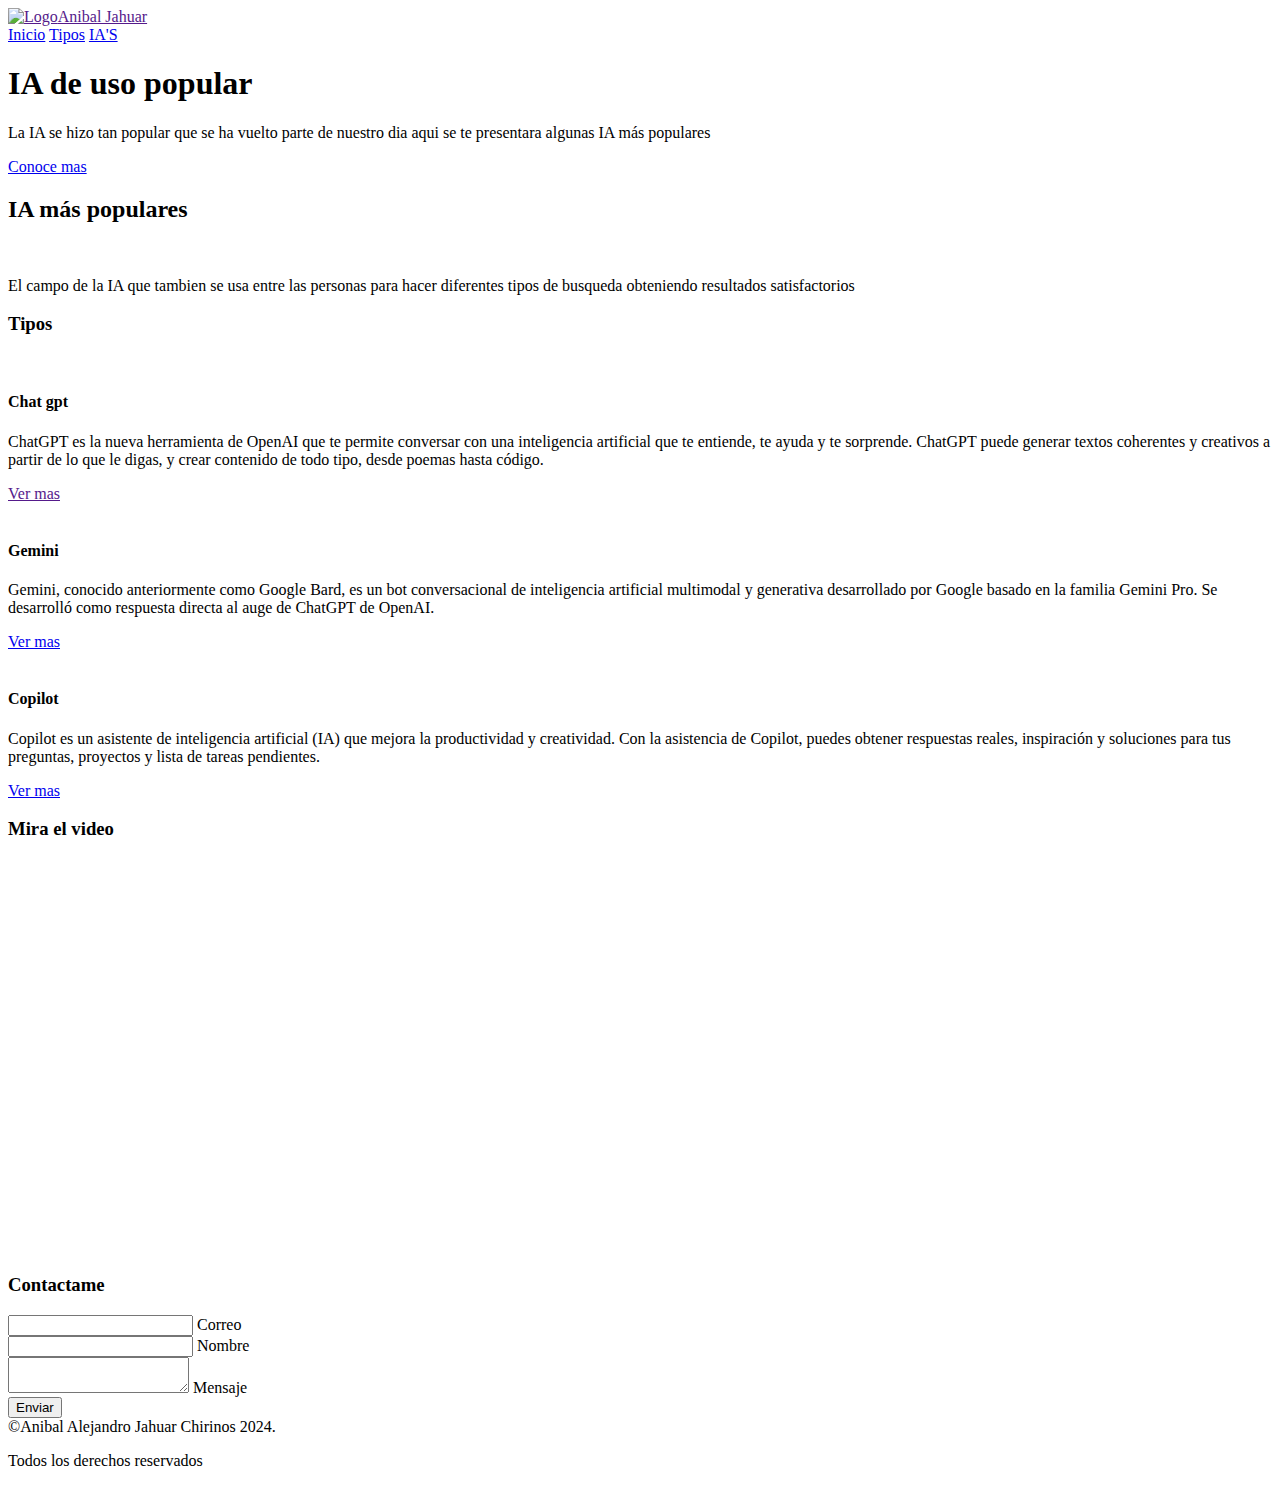
==== IA.html @ c88295b1 "Add files via upload" ====
<!DOCTYPE html>
<html lang="en">
<head>
    <meta charset="UTF-8">
    <meta name="viewport" content="width=device-width, initial-scale=1.0">
    <link rel="stylesheet" href="style/styles.css">
    <title>Less sem 5</title>
</head>
<body>
    <main class="main">
        <header class="cabecera"> 
            <a  class="cabecera_link" href=""><img src="img/LogoMarcos-removebg-preview.png" alt="Logo"  class="cabecera_img">Anibal Jahuar</a>
        </header>
        <nav class="navegacion">
            <a href="index.html">Inicio</a>
            <a href="Tipos.html">Tipos</a>
            <a href="IA.html">IA'S</a>
            
        </nav>

        <section class="banner">
           <h1>IA de uso popular</h1> 
        <p>La IA se hizo tan popular que se ha vuelto parte de nuestro dia aqui se te presentara algunas IA más populares</p>
           <a href="https://www.tableau.com/es-mx/data-insights/ai/tipos-de-inteligencia-artificial">Conoce mas</a>
        </section>
        
        <!-- Seccion 2 -->
        <section class="seccion-2">
            <article class="bloque-izq">
                <div class="izq-titulo">
                    <h2>IA más populares</h2>
                   
                </div>
                <div class="izq-img">
                    <img src="img/IA2.avif" alt="">
                </div>
                <p class="izq-parrafo"><span>El campo de la IA  </span>que tambien se usa entre las personas para hacer diferentes tipos de busqueda obteniendo resultados satisfactorios</p>
            </article>

            <aside class="bloque-der">
                <div class="der-titulo">
                    <h3>Tipos</h3>
                </div>
                <div class="der-novedades">
                    <div class="novedades-img">
                         <img src="img/chatgpt.png" alt="">
                     </div>
                     <div class="novedades-textos" >
                         <h4>Chat gpt</h4>
                         <p>ChatGPT es la nueva herramienta de OpenAI que te permite conversar con una inteligencia artificial que te entiende, te ayuda y te sorprende. ChatGPT puede generar textos coherentes y creativos a partir de lo que le digas, y crear contenido de todo tipo, desde poemas hasta código.</p>
                         <a href="">Ver mas</a>
                     </div>
                 </div>
                <div class="der-novedades">
                   <div class="novedades-img">
                        <img src="img/gemini.webp" alt="">
                    </div>
                    <div class="novedades-textos" >
                        <h4>Gemini</h4>
                        <p>Gemini, conocido anteriormente como Google Bard, es un bot conversacional de inteligencia artificial multimodal y generativa desarrollado por Google basado en la familia Gemini Pro.​ Se desarrolló como respuesta directa al auge de ChatGPT de OpenAI.</p>
                        <a href="https://www.ontsi.es/sites/ontsi/files/2023-03/brujula-uso-IA-big-data-2023.pdf">Ver mas</a>
                    </div>
                </div>
                <div class="der-novedades">
                    <div class="novedades-img">
                         <img src="img/copilot.jpeg" alt="">
                     </div>
                     <div class="novedades-textos" >
                         <h4>Copilot</h4>
                         <p>Copilot es un asistente de inteligencia artificial (IA) que mejora la productividad y creatividad. Con la asistencia de Copilot, puedes obtener respuestas reales, inspiración y soluciones para tus preguntas, proyectos y lista de tareas pendientes. </p>
                         <a href="https://www.ontsi.es/sites/ontsi/files/2023-03/brujula-uso-IA-big-data-2023.pdf">Ver mas</a>
                     </div>
                 </div>
                 
            </aside>
        </section>
       <!-- Seccion 3 -->
       <section class="seccion-video">
        <h3>Mira el video</h3>
        <iframe width="677" height="392" src="https://www.youtube.com/embed/FmUmJuM1Y3s" title="Top Herramientas de Inteligencia Artificial (Que No Son ChatGPT)" frameborder="0" allow="accelerometer; autoplay; clipboard-write; encrypted-media; gyroscope; picture-in-picture; web-share" referrerpolicy="strict-origin-when-cross-origin" allowfullscreen></iframe>
    </section>
    
    
    <div id="contacto" class="form-container">
        <form>
            <h3>Contactame</h3>
            <div class="form-inner">
                <div class="input-holder">
                  <input type="text" class="input-text" required id="correo">  
                  <label class="label" for="correo">Correo</label>
                </div>
                <div class="input-holder">
                    <input type="text" class="input-text" required id="nombre">  
                    <label class="label" for="nombre">Nombre</label>
                  </div>
                  <div class="input-holder">
                   <textarea required id="mensaje"></textarea> 
                    <label class="label" for="mensaje">Mensaje</label>
                  </div>
                  <button>Enviar</button>
            </div>
        </form>
    </div>
    
       <!-- Seccion 4 -->
       
            <footer class="footer">
                &copy;Anibal Alejandro Jahuar Chirinos 2024. <p>Todos los derechos reservados</p>
            </footer>
        </section>
    </main>
</body>
</html>
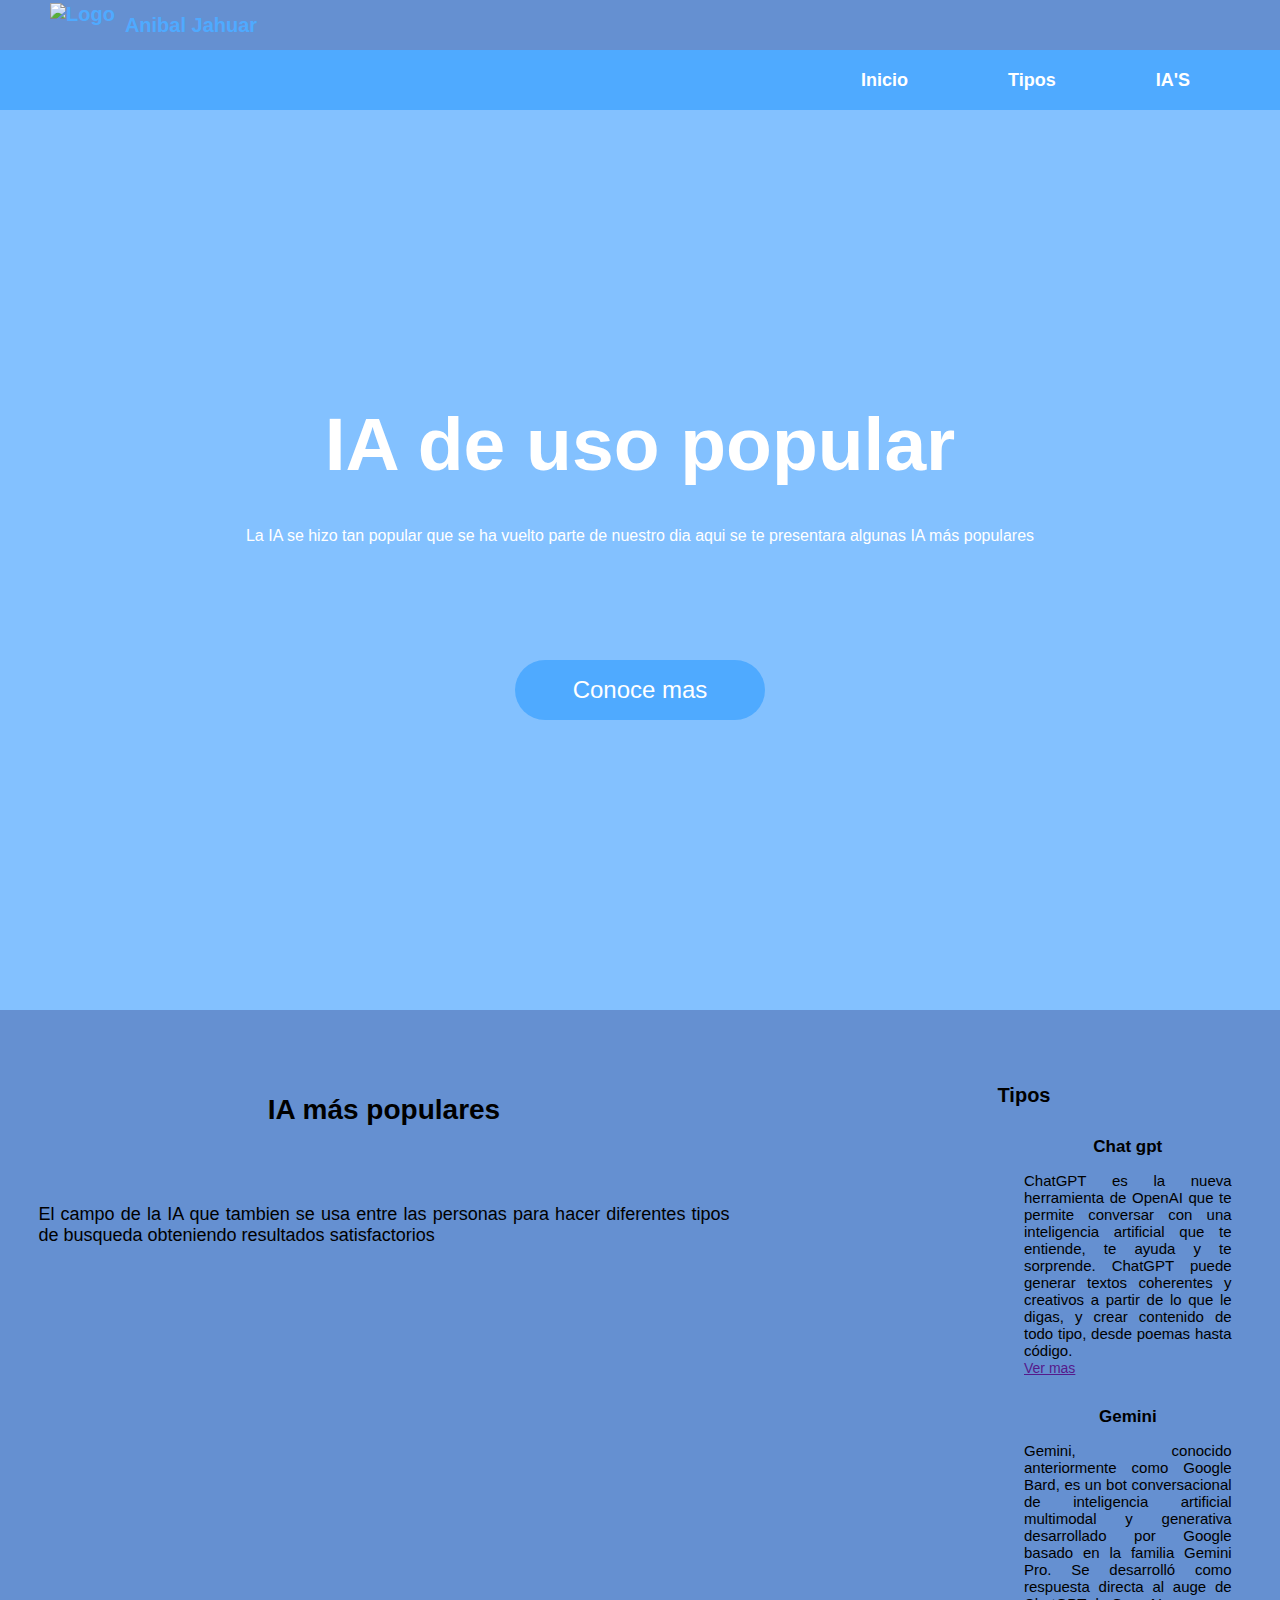
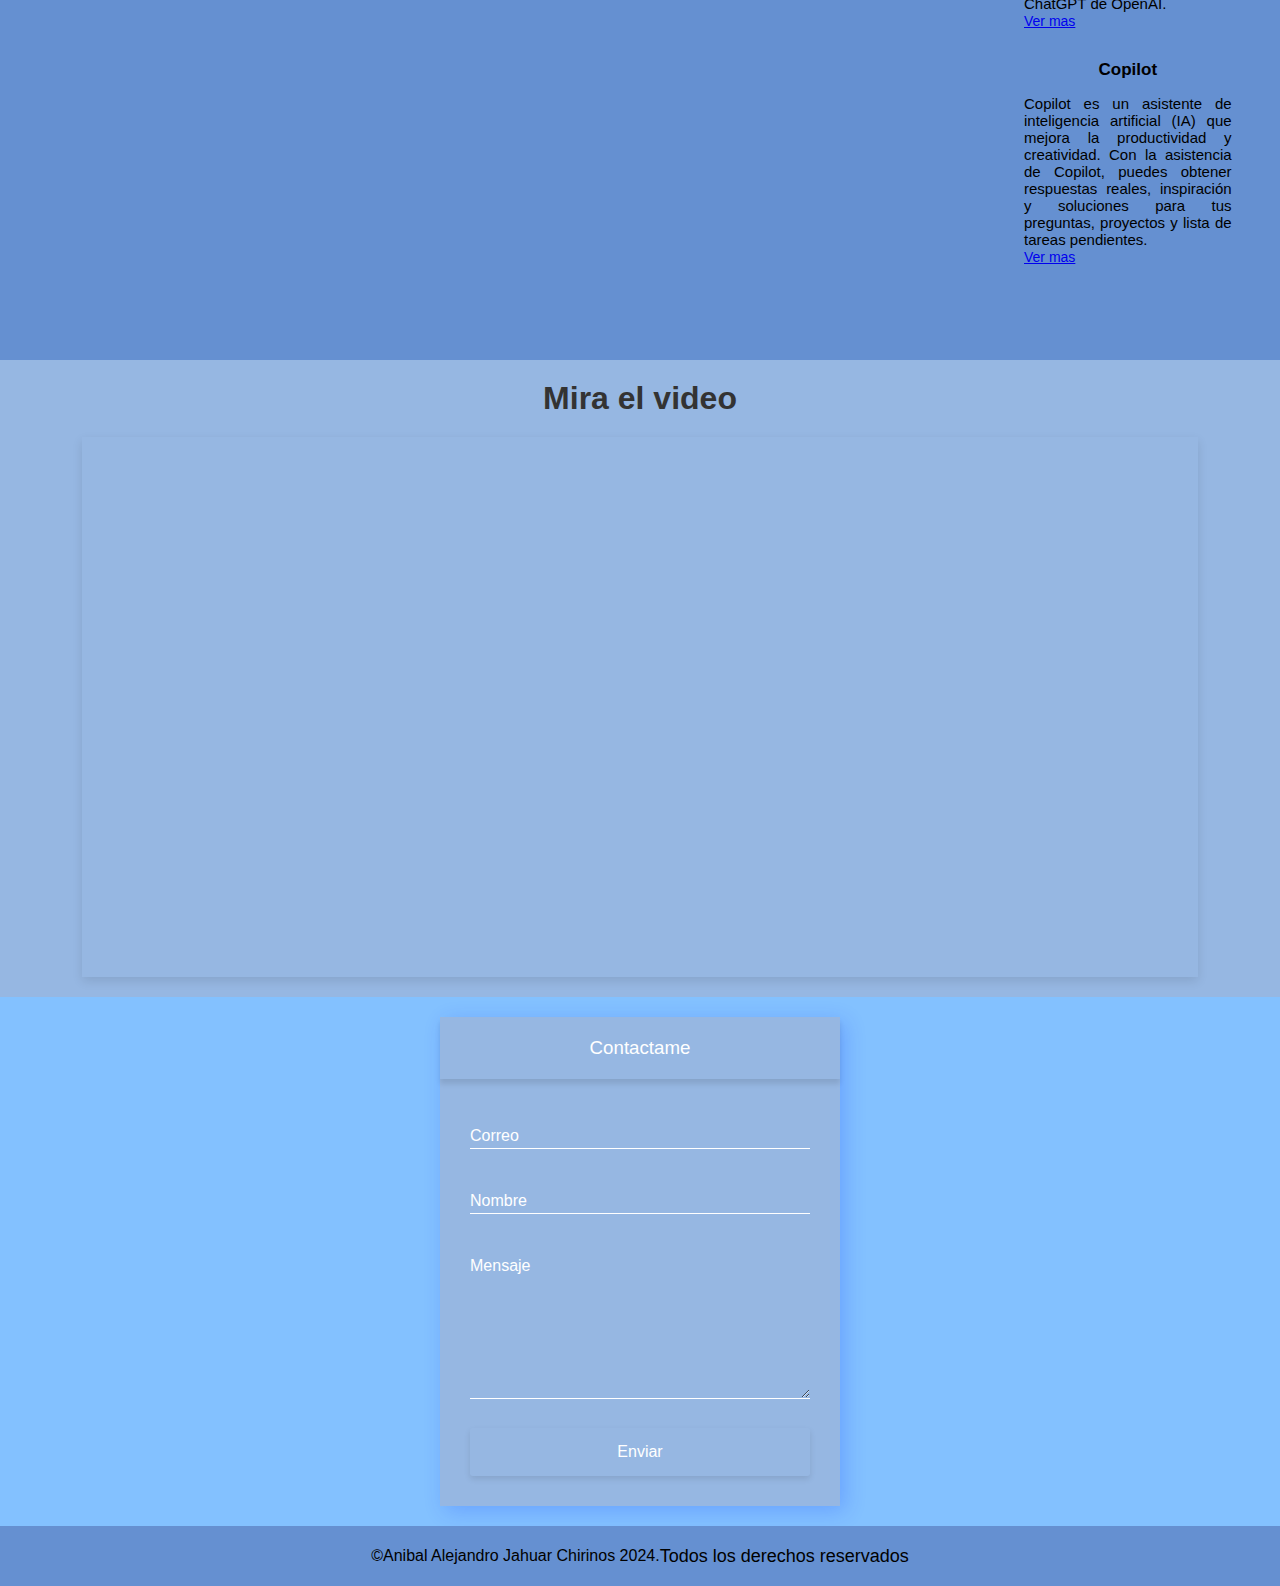
==== commit 354b0da4: "Update IA.html" ====
--- a/IA.html
+++ b/IA.html
@@ -3,7 +3,7 @@
 <head>
     <meta charset="UTF-8">
     <meta name="viewport" content="width=device-width, initial-scale=1.0">
-    <link rel="stylesheet" href="style/styles.css">
+    <link rel="stylesheet" href="styles.css">
     <title>Less sem 5</title>
 </head>
 <body>
@@ -110,4 +110,4 @@
         </section>
     </main>
 </body>
-</html>+</html>
--- a/styles.css
+++ b/styles.css
@@ -0,0 +1,460 @@
+@charset "UTF-8";
+* {
+  margin: 0;
+  padding: 0;
+  box-sizing: border-box;
+  font-family: Arial, Helvetica, sans-serif;
+}
+
+.main {
+  background-color: #83c1ff;
+  width: 100%;
+  height: 100%;
+  display: flex;
+  flex-direction: column;
+  justify-content: center;
+  align-items: center;
+}
+
+/*Inicio cabecera*/
+.cabecera {
+  background-color: #6590d1;
+  width: 100%;
+  height: 50px;
+  padding: 0 50px;
+}
+
+.cabecera_link {
+  width: 100%;
+  height: 100%;
+  display: flex;
+  flex-direction: row;
+  justify-content: flex-start;
+  align-items: center; /*Me aliena el nombre del logo*/
+  text-decoration: none;
+  color: rgb(79, 170, 255);
+  font-size: 20px;
+  font-weight: 600;
+}
+
+.cabecera_img {
+  object-fit: cover;
+  height: 90%;
+  margin-right: 10px;
+}
+
+/*Fin cabecera*/
+/*Inicio navegacion*/
+.navegacion {
+  background-color: rgb(79, 170, 255);
+  width: 100%;
+  height: 60px;
+  display: flex;
+  padding: 0 40px;
+  flex-direction: row;
+  justify-content: flex-end;
+  align-items: center;
+  overflow: hidden;
+}
+.navegacion a {
+  text-decoration: none;
+  color: white;
+  font-size: 18px;
+  font-weight: 600;
+  padding: 25px 50px;
+}
+.navegacion a:hover {
+  color: rgb(79, 170, 255);
+  background-color: white;
+}
+
+/*Fin navegacion*/
+/*Inicio banner*/
+.banner {
+  background-image: url(../img/IA1.2.avif); /* Aquí colocas la ruta de la imagen */
+  background-size: cover;
+  background-position: center;
+  background-repeat: no-repeat;
+  width: 100%;
+  height: 100vh;
+  display: flex;
+  flex-direction: column;
+  justify-content: center;
+  align-items: center;
+  color: white;
+  text-align: center;
+  padding: 20px;
+}
+.banner h1 {
+  font-size: 75px;
+}
+.banner h2 {
+  font-size: 30px;
+}
+.banner a {
+  background-color: rgb(79, 170, 255);
+  width: 250px;
+  height: 60px;
+  border-radius: 30px;
+  display: flex;
+  flex-direction: row;
+  justify-content: center;
+  align-items: center;
+  text-decoration: none;
+  font-size: 24px;
+  margin-top: 75px;
+  color: white;
+}
+.banner a:hover {
+  background-color: aqua;
+  color: rgb(79, 170, 255);
+}
+.banner p {
+  font-family: Arial, Helvetica, sans-serif;
+  margin: 15px 0;
+  padding: 25px;
+}
+
+/*Fin banner*/
+/*Seccion2 */
+.seccion-2 {
+  background-color: #6590d1;
+  width: 100%;
+  min-height: 100vh;
+  display: flex;
+  flex-direction: row;
+  justify-content: center;
+  align-items: flex-start;
+  padding: 5% 0;
+  flex-wrap: wrap;
+}
+
+.bloque-izq {
+  width: 60%;
+  height: 100%;
+  display: flex;
+  flex-direction: column;
+  justify-items: start;
+  align-items: center;
+  padding: 5% 3%;
+  margin-top: 10px;
+}
+
+.izq-titulo {
+  display: flex;
+  flex-direction: column;
+  justify-items: center;
+  align-items: center;
+  margin-top: 10px;
+}
+.izq-titulo h2 {
+  font-size: 28px;
+}
+.izq-titulo h3 {
+  font-size: 18px;
+  margin-top: 10px;
+}
+
+.izq-img {
+  width: 60%;
+  margin: 30px 0;
+}
+.izq-img img {
+  object-fit: cover;
+  width: 100%;
+}
+
+.izq-parrafo {
+  font-size: 18px;
+}
+
+.bloque-der {
+  width: 40%;
+  height: 100%;
+  padding: 5% 3%;
+  margin-top: 10px;
+}
+
+.der-titulo {
+  text-align: center;
+}
+.der-titulo h3 {
+  font-size: 20px;
+}
+
+.der-novedades {
+  display: flex;
+  flex-direction: row;
+  justify-items: center;
+  align-items: start;
+  margin: 30px 0;
+}
+
+.novedades-img {
+  width: 50%;
+}
+.novedades-img img {
+  object-fit: cover;
+  width: 100%;
+}
+
+.novedades-textos {
+  width: 50%;
+  margin: 0 10px;
+}
+.novedades-textos h4 {
+  font-size: 17px;
+  text-align: center;
+  margin-bottom: 15px;
+}
+.novedades-textos p {
+  font-size: 15px;
+  text-align: justify;
+}
+.novedades-textos a {
+  font-size: 14px;
+  margin-top: 10px;
+}
+
+/*Fin Seccion2*/
+/*Inicio Seccion3*/
+.seccion-3 {
+  background-color: #96b7e2;
+  width: 100%;
+  min-height: 100vh;
+  display: flex;
+  flex-direction: row;
+  justify-content: center;
+  align-items: flex-start;
+  padding: 5% 0;
+  flex-wrap: wrap;
+}
+
+.bloque-izq {
+  width: 60%;
+  height: auto;
+  display: flex;
+  flex-direction: column;
+  justify-content: flex-start;
+  align-items: center;
+  padding: 0 3%;
+}
+
+.izq-titulo {
+  display: flex;
+  flex-direction: column;
+  justify-content: center;
+  align-items: center;
+}
+.izq-titulo h2 {
+  font-size: 28px;
+}
+.izq-titulo h3 {
+  font-size: 18px;
+  margin-top: 10px;
+}
+
+.izq-img {
+  width: 60%;
+  margin: 30px 0;
+}
+.izq-img img {
+  object-fit: cover;
+  width: 100%;
+}
+
+.izq-parrafo {
+  font-size: 18px;
+  text-align: justify;
+}
+
+.bloque-der {
+  width: 40%;
+  height: auto;
+  padding: 0 3%;
+}
+
+.der-titulo {
+  text-align: center;
+}
+.der-titulo h3 {
+  font-size: 20px;
+}
+
+.der-novedades {
+  display: flex;
+  flex-direction: row;
+  justify-content: center;
+  align-items: flex-start;
+  margin: 30px 0;
+}
+
+.novedades-img {
+  width: 50%;
+}
+.novedades-img img {
+  object-fit: cover;
+  width: 100%;
+}
+
+.novedades-textos {
+  width: 50%;
+  margin: 0 10px;
+}
+.novedades-textos h4 {
+  font-size: 17px;
+  text-align: center;
+  margin-bottom: 15px;
+}
+.novedades-textos p {
+  font-size: 15px;
+  text-align: justify;
+}
+.novedades-textos a {
+  font-size: 14px;
+  margin-top: 10px;
+}
+
+/* Estilo para la tabla */
+table {
+  width: 70%;
+  border-collapse: collapse;
+  margin-top: 20px;
+  font-size: 16px;
+  text-align: center;
+}
+table th, table td {
+  border: 1px solid #000;
+  padding: 10px;
+}
+table th {
+  background-color: rgb(229.9253731343, 237.8059701493, 248.0746268657);
+  font-weight: bold;
+}
+table td {
+  background-color: #6590d1;
+}
+
+/*Formulario*/
+.form-container {
+  background-color: #96b7e2;
+  max-width: 400px;
+  width: 100%;
+  margin: 20px;
+  box-shadow: 5px 5px 20px rgba(0, 47, 255, 0.2);
+}
+.form-container h3 {
+  font-weight: normal;
+  padding: 20px;
+  color: #fff;
+  text-align: center;
+  box-shadow: 0 5px 5px 0 rgba(0, 0, 0, 0.1);
+}
+
+.input-holder {
+  position: relative;
+  margin-bottom: 25px;
+}
+.input-holder .input-text,
+.input-holder textarea {
+  width: 100%;
+  height: 40px;
+  border: none;
+  border-bottom: 1px solid #fff;
+  background: transparent;
+  color: #fff;
+}
+.input-holder .label {
+  position: absolute;
+  pointer-events: none;
+  transition: 0.2s ease all;
+  font-size: 16px;
+  color: #ffffff;
+  top: 18px;
+  left: 0;
+}
+.input-holder textarea {
+  min-height: 160px;
+  padding: 15px 0;
+}
+.input-holder input:focus,
+.input-holder textarea:focus {
+  outline: 0;
+  border-bottom: 2px solid #fff;
+}
+.input-holder input:focus ~ .label,
+.input-holder textarea:focus ~ .label,
+.input-holder input:not(:focus):valid ~ .label,
+.input-holder textarea:not(:focus):valid ~ .label {
+  top: -10px;
+  font-size: 11px;
+}
+
+button {
+  color: #fff;
+  cursor: pointer;
+  border-radius: 3px;
+  padding: 15px;
+  width: 100%;
+  box-shadow: 0 3px 6px 0 rgba(0, 0, 0, 0.1);
+  border: none;
+  font-size: 16px;
+  background: transparent;
+  transition: 0.2s ease;
+}
+button:hover {
+  box-shadow: 0 3px 6px 0 rgba(0, 0, 0, 0.4);
+}
+button:focus {
+  outline: 0;
+}
+
+.form-inner {
+  padding: 30px;
+}
+
+/*Seccion para videos*/
+.seccion-video {
+  display: flex;
+  flex-direction: column;
+  align-items: center;
+  justify-content: center;
+  width: 100%;
+  padding: 20px;
+  background-color: #96b7e2;
+}
+.seccion-video h3 {
+  font-size: 2rem;
+  margin-bottom: 20px;
+  color: #333;
+  text-align: center;
+}
+.seccion-video iframe {
+  width: 90%;
+  height: 60vh; /* El video ocupará el 60% de la altura de la ventana */
+  max-width: 1200px; /* Máximo ancho del video */
+  border: none;
+  box-shadow: 0px 4px 10px rgba(0, 0, 0, 0.1);
+}
+
+/*Footer*/
+.footer {
+  background-color: #6590d1;
+  width: 100%;
+  height: 60px;
+  display: flex;
+  flex-direction: row;
+  justify-content: center;
+  align-items: center;
+}
+.footer a {
+  font-size: 18px;
+  text-decoration: none;
+}
+.footer p {
+  font-size: 18px;
+}
+
+/*Fin Footer*/
+
+/*# sourceMappingURL=styles.css.map */
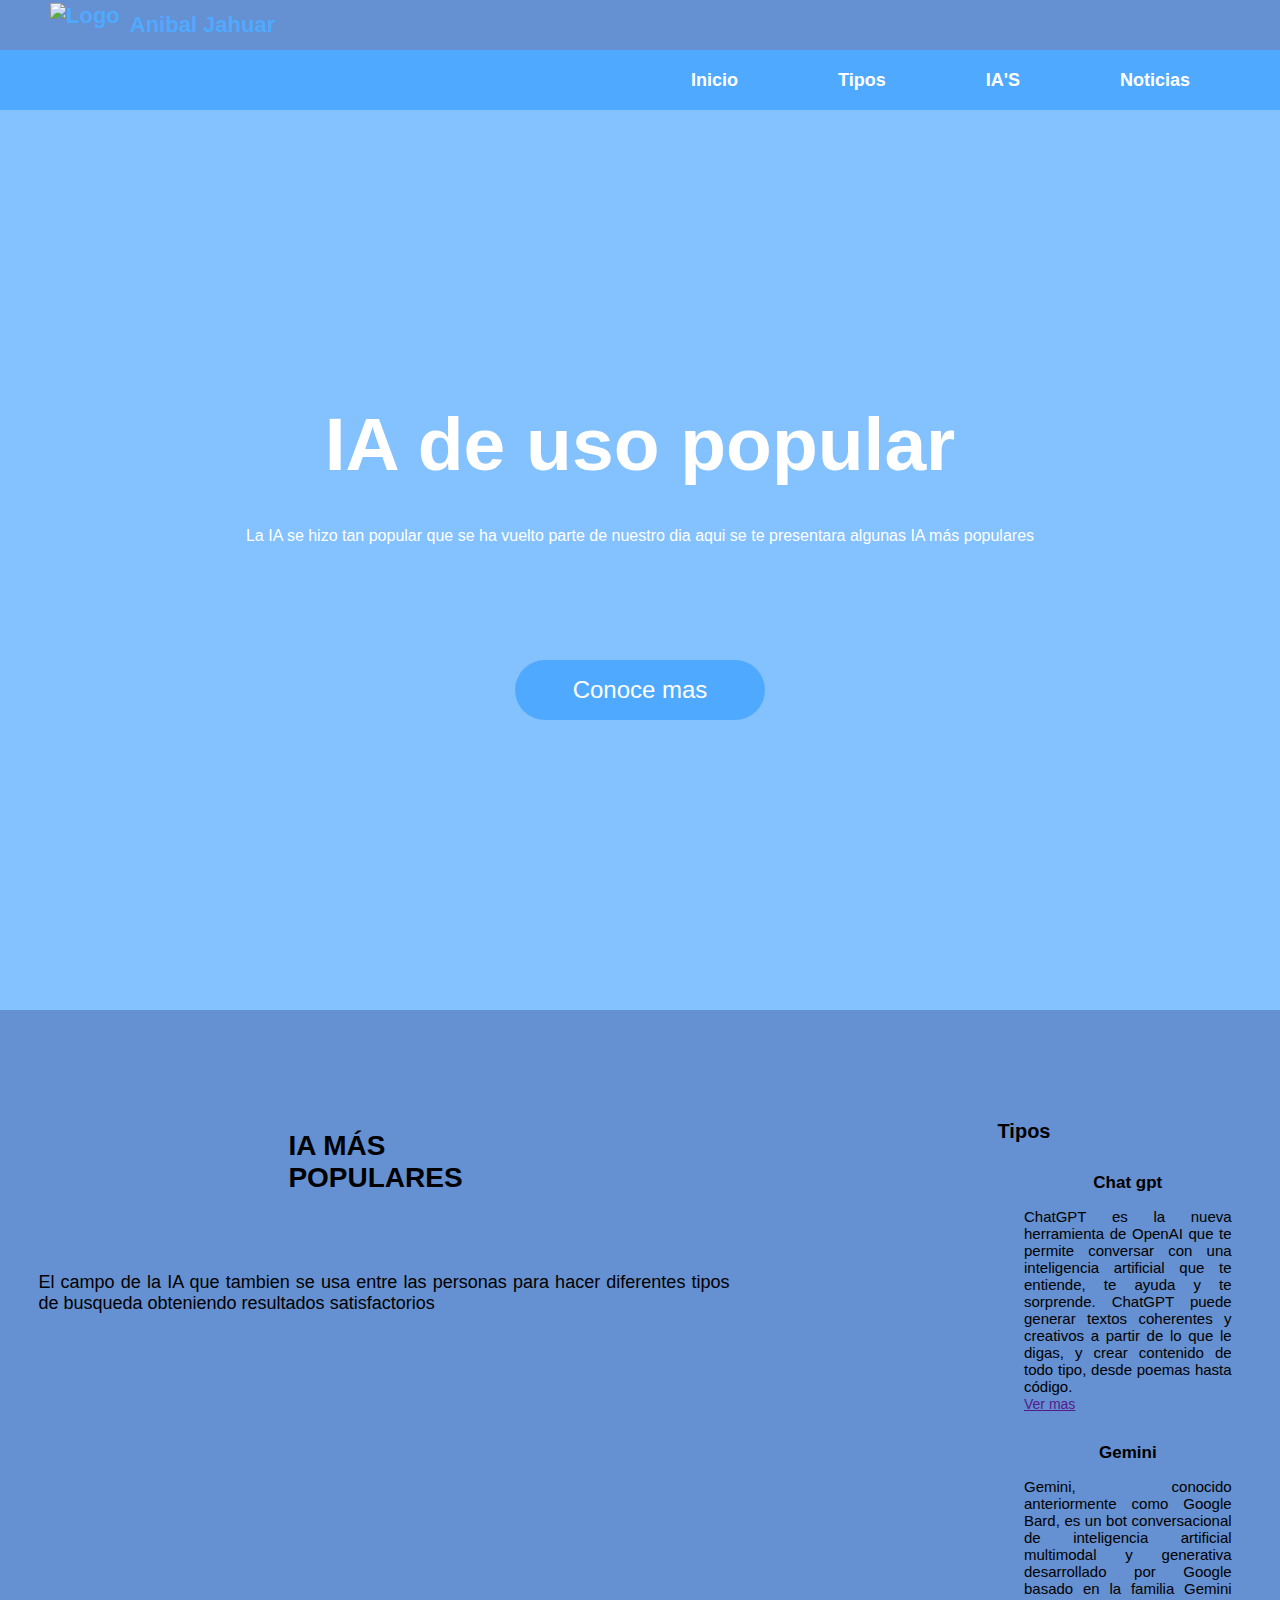
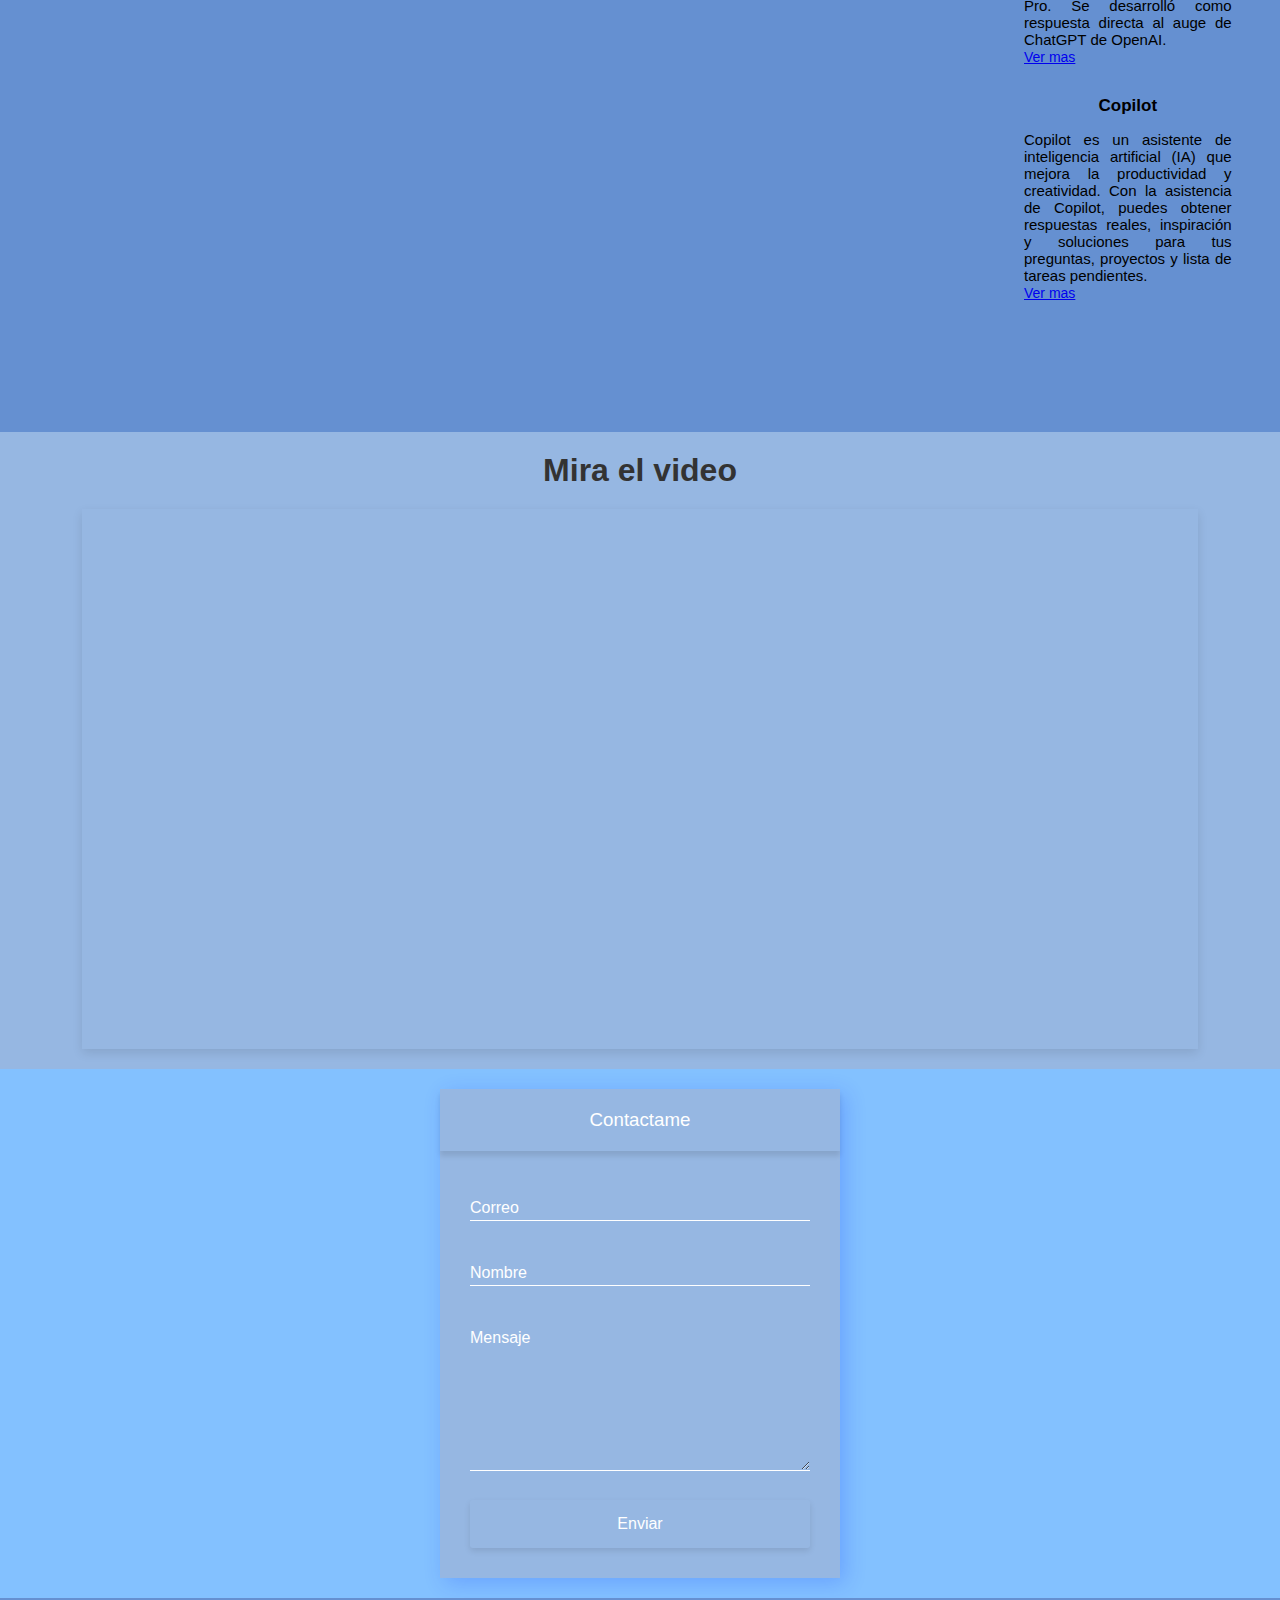
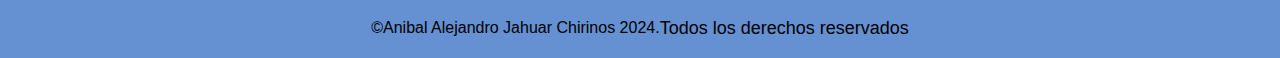
==== commit 49fe6ee0: "Update IA.html" ====
--- a/IA.html
+++ b/IA.html
@@ -11,10 +11,12 @@
         <header class="cabecera"> 
             <a  class="cabecera_link" href=""><img src="img/LogoMarcos-removebg-preview.png" alt="Logo"  class="cabecera_img">Anibal Jahuar</a>
         </header>
+        
         <nav class="navegacion">
             <a href="index.html">Inicio</a>
             <a href="Tipos.html">Tipos</a>
             <a href="IA.html">IA'S</a>
+            <a href="noticias.html">Noticias</a>
             
         </nav>
 
--- a/styles.css
+++ b/styles.css
@@ -30,10 +30,10 @@
   display: flex;
   flex-direction: row;
   justify-content: flex-start;
-  align-items: center; /*Me aliena el nombre del logo*/
+  align-items: center;
   text-decoration: none;
   color: rgb(79, 170, 255);
-  font-size: 20px;
+  font-size: 22px;
   font-weight: 600;
 }
 
@@ -120,12 +120,13 @@
 .seccion-2 {
   background-color: #6590d1;
   width: 100%;
+  position: relative;
   min-height: 100vh;
   display: flex;
   flex-direction: row;
   justify-content: center;
   align-items: flex-start;
-  padding: 5% 0;
+  padding: 100px 0;
   flex-wrap: wrap;
 }
 
@@ -149,6 +150,8 @@
 }
 .izq-titulo h2 {
   font-size: 28px;
+  text-transform: uppercase;
+  padding: 0 250px;
 }
 .izq-titulo h3 {
   font-size: 18px;
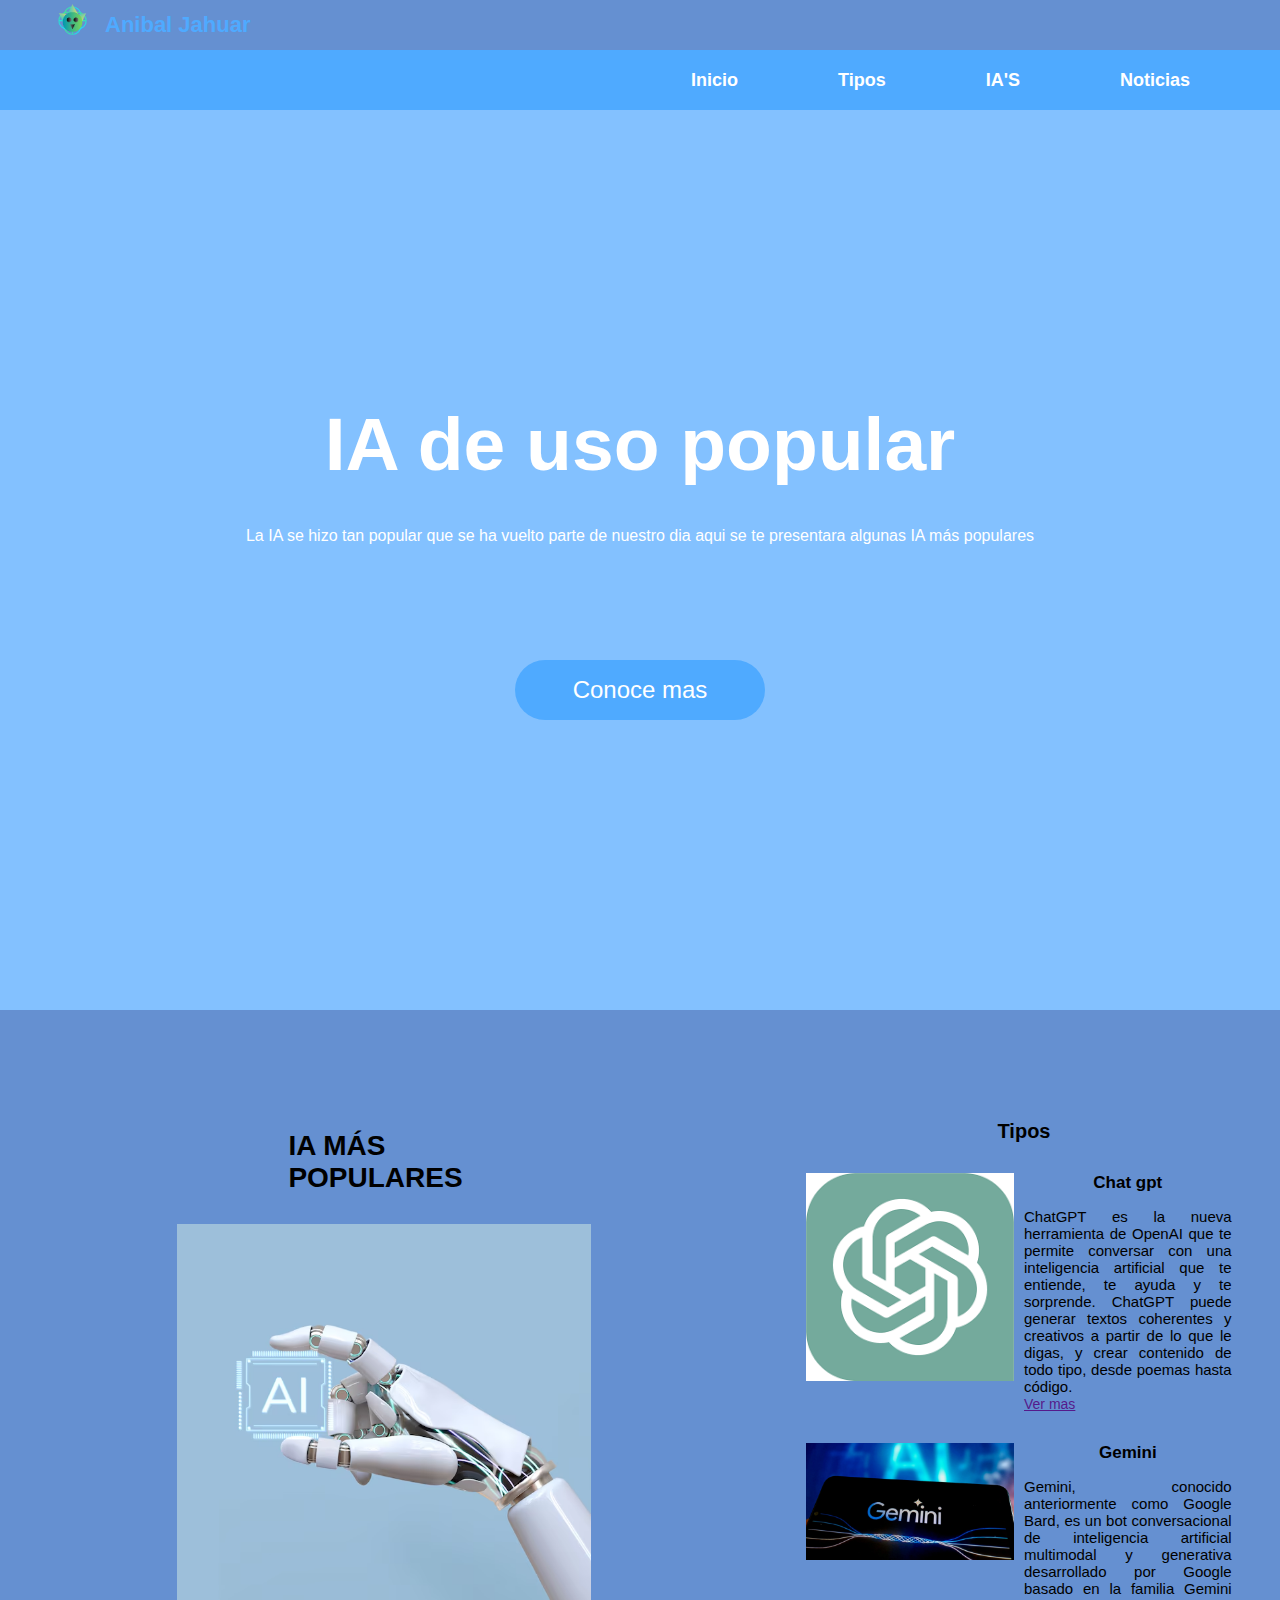
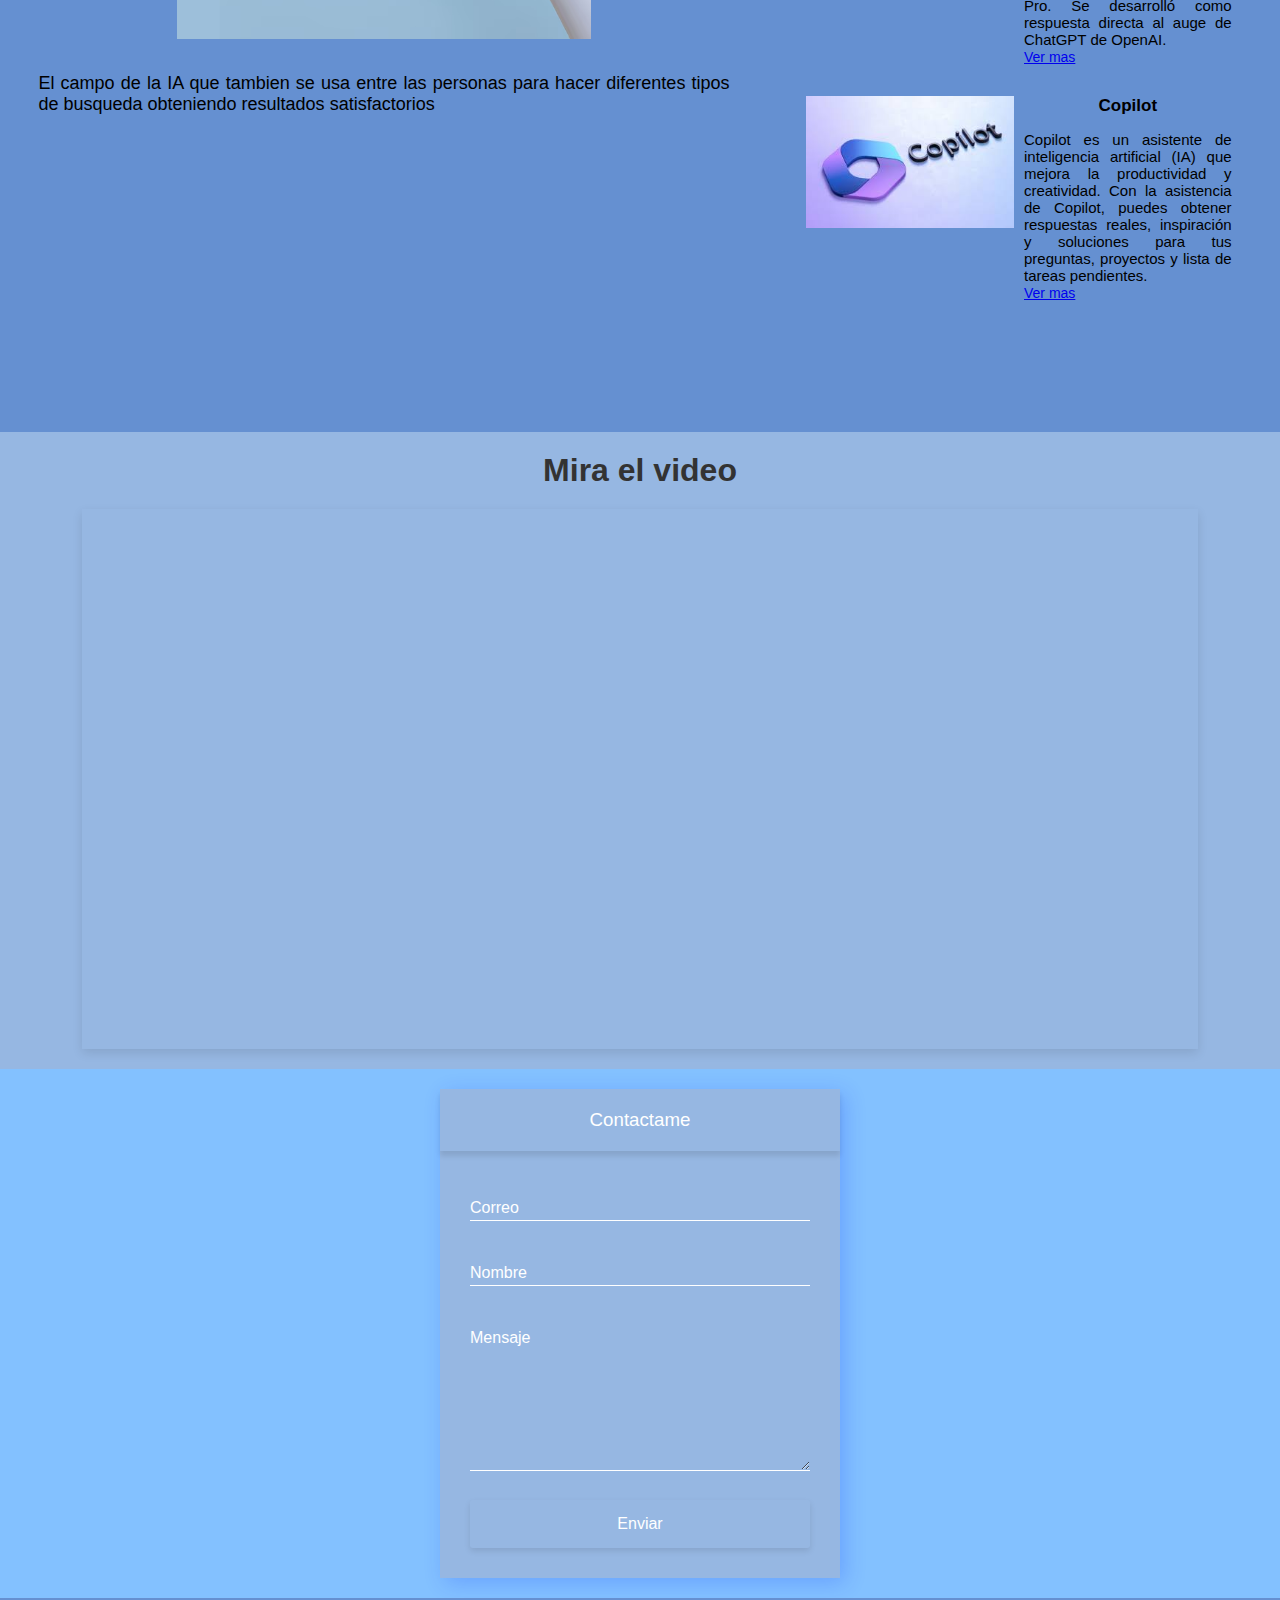
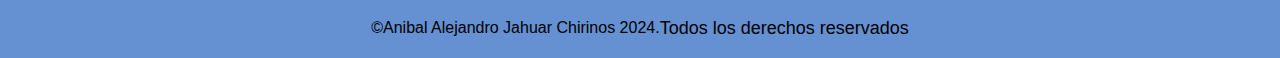
==== commit 59cf5d42: "Update IA.html" ====
--- a/IA.html
+++ b/IA.html
@@ -9,7 +9,7 @@
 <body>
     <main class="main">
         <header class="cabecera"> 
-            <a  class="cabecera_link" href=""><img src="img/LogoMarcos-removebg-preview.png" alt="Logo"  class="cabecera_img">Anibal Jahuar</a>
+            <a  class="cabecera_link" href=""><img src="LogoMarcos-removebg-preview.png" alt="Logo"  class="cabecera_img">Anibal Jahuar</a>
         </header>
         
         <nav class="navegacion">
@@ -34,7 +34,7 @@
                    
                 </div>
                 <div class="izq-img">
-                    <img src="img/IA2.avif" alt="">
+                    <img src="IA2.avif" alt="">
                 </div>
                 <p class="izq-parrafo"><span>El campo de la IA  </span>que tambien se usa entre las personas para hacer diferentes tipos de busqueda obteniendo resultados satisfactorios</p>
             </article>
@@ -45,7 +45,7 @@
                 </div>
                 <div class="der-novedades">
                     <div class="novedades-img">
-                         <img src="img/chatgpt.png" alt="">
+                         <img src="chatgpt.png" alt="">
                      </div>
                      <div class="novedades-textos" >
                          <h4>Chat gpt</h4>
@@ -55,7 +55,7 @@
                  </div>
                 <div class="der-novedades">
                    <div class="novedades-img">
-                        <img src="img/gemini.webp" alt="">
+                        <img src="gemini.webp" alt="">
                     </div>
                     <div class="novedades-textos" >
                         <h4>Gemini</h4>
@@ -65,7 +65,7 @@
                 </div>
                 <div class="der-novedades">
                     <div class="novedades-img">
-                         <img src="img/copilot.jpeg" alt="">
+                         <img src="copilot.jpeg" alt="">
                      </div>
                      <div class="novedades-textos" >
                          <h4>Copilot</h4>
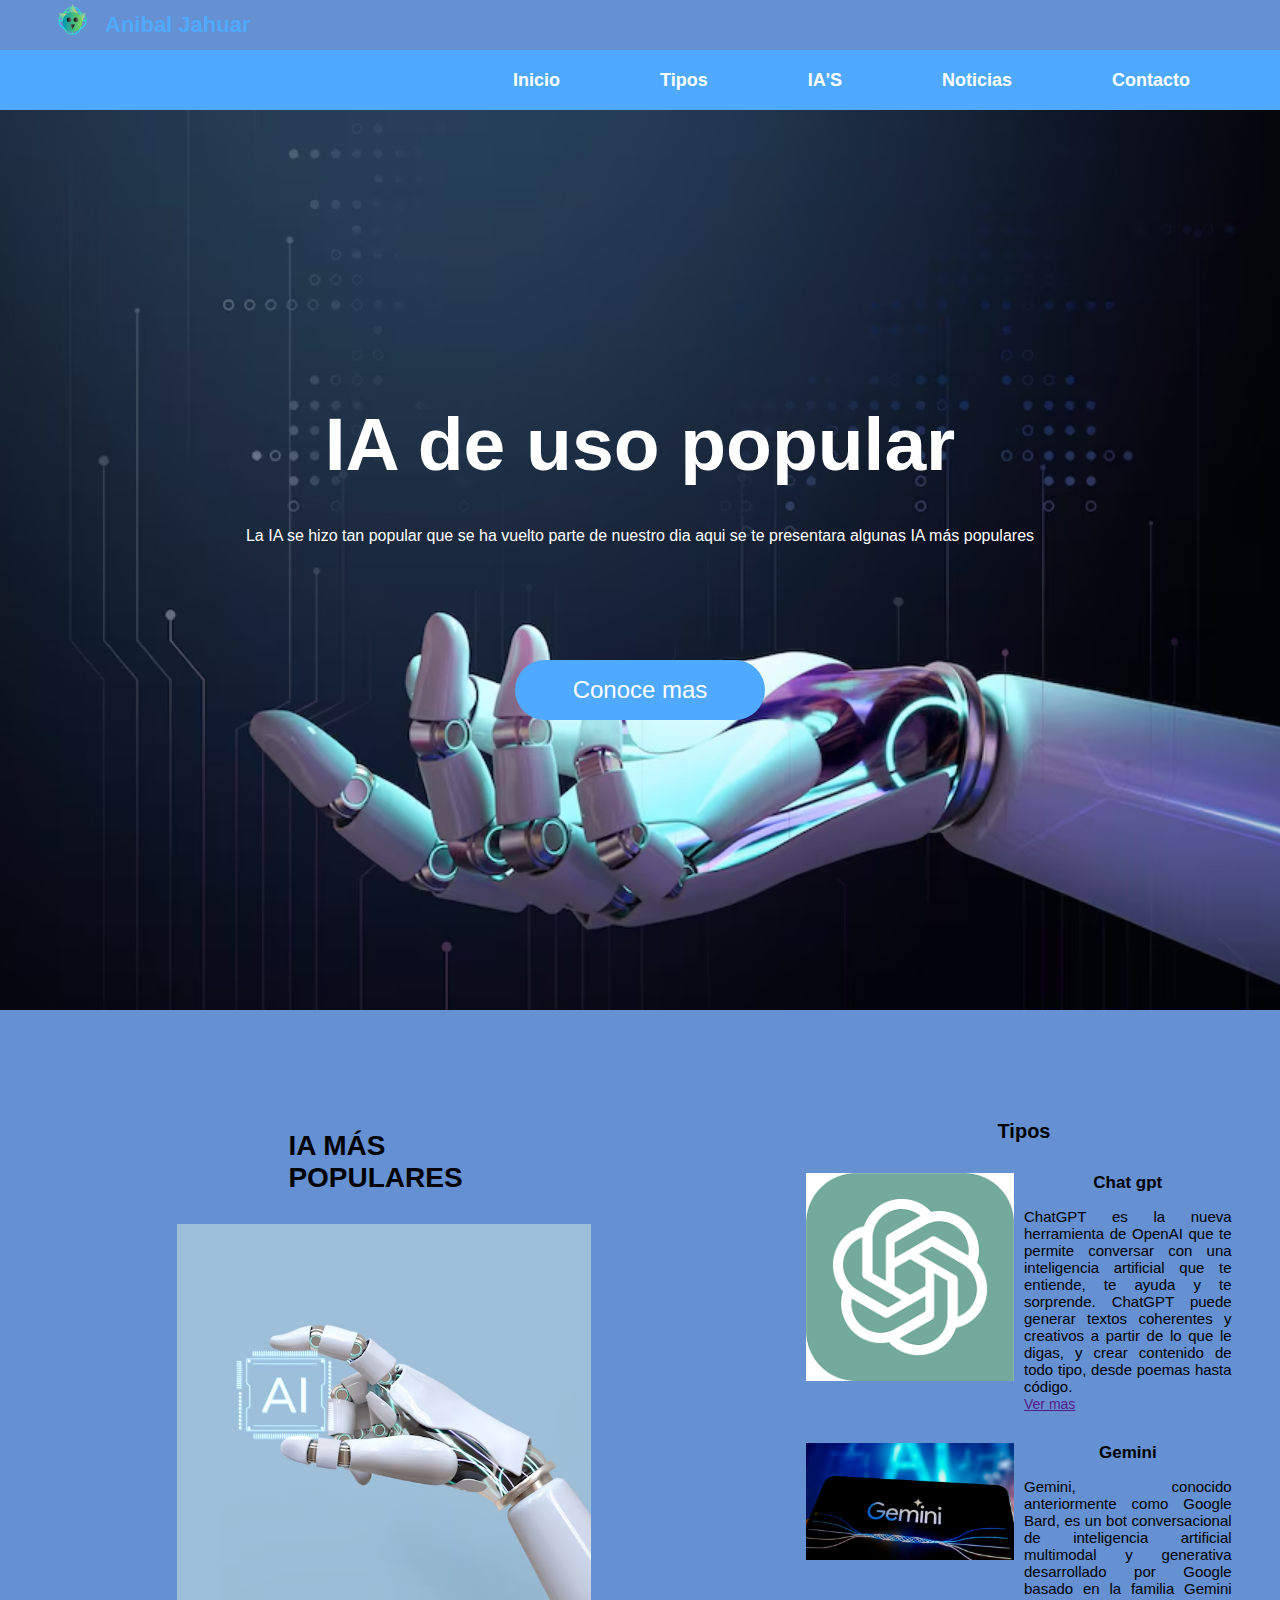
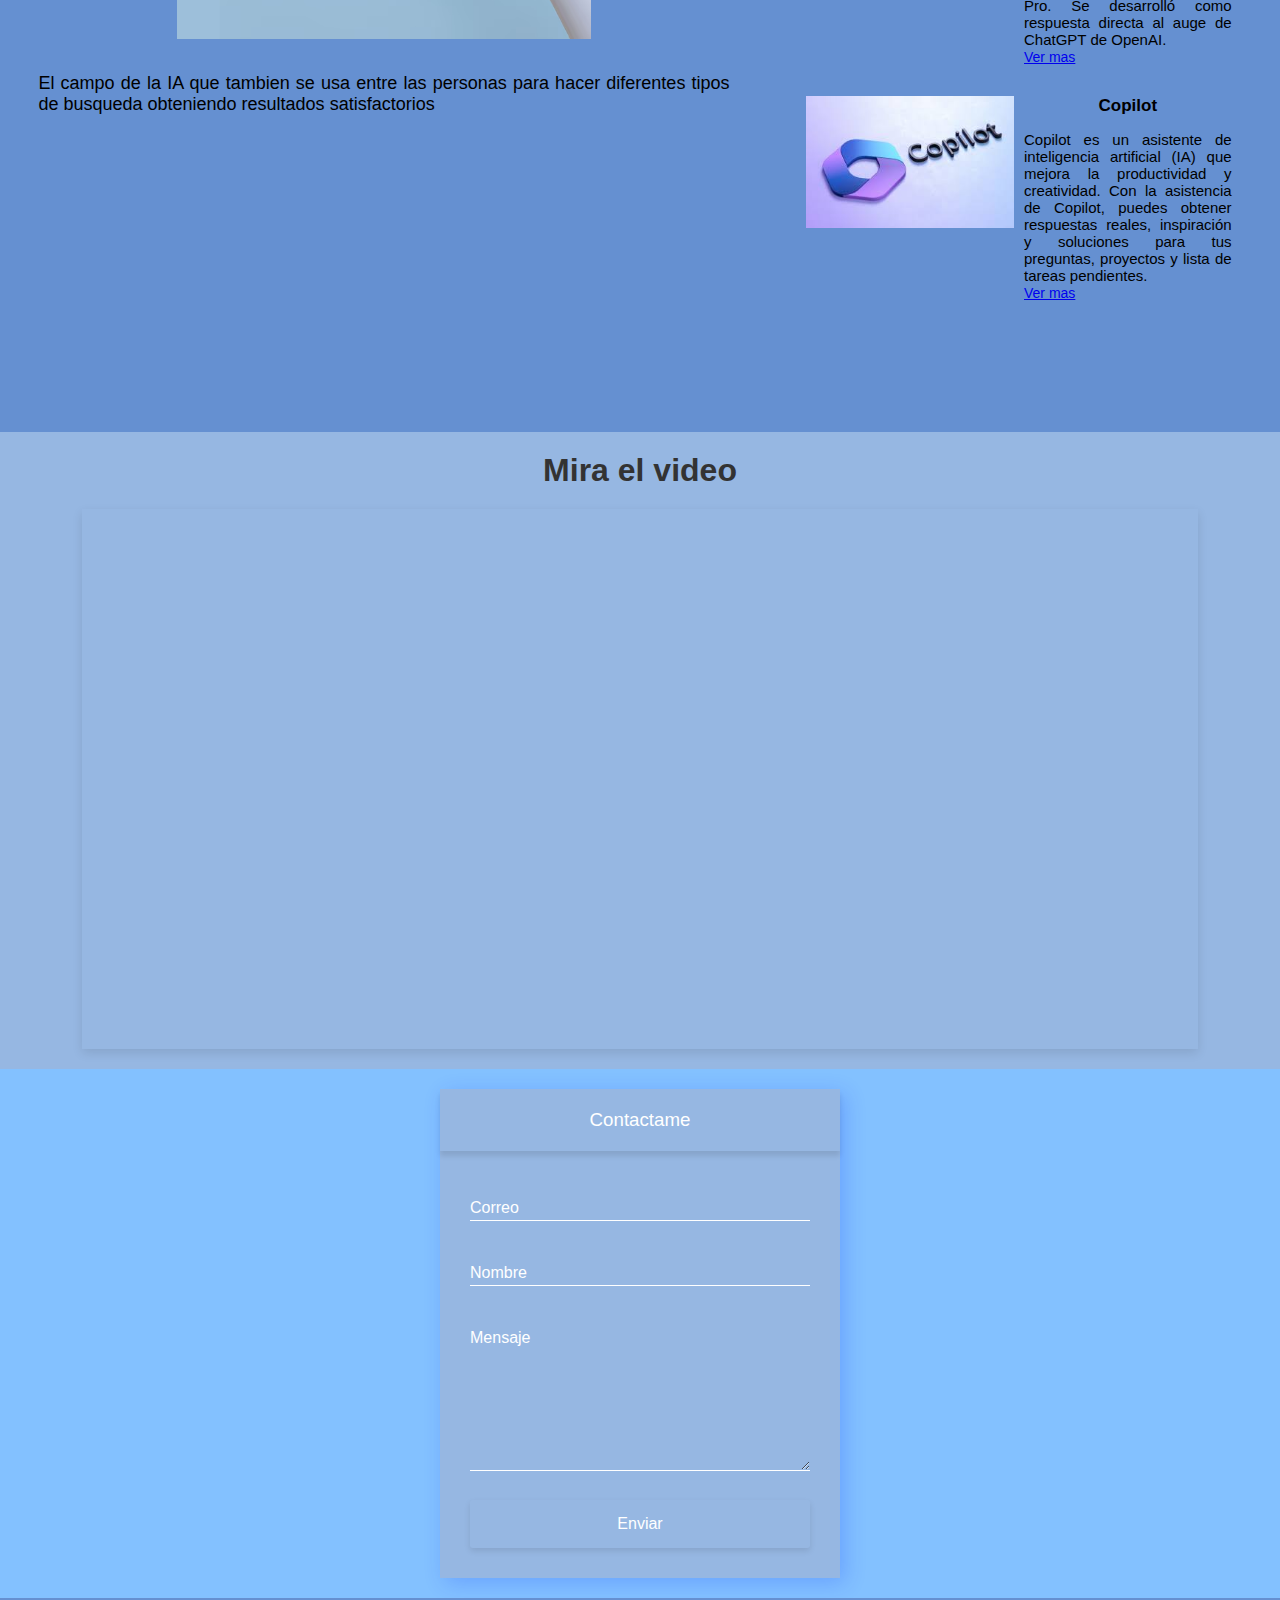
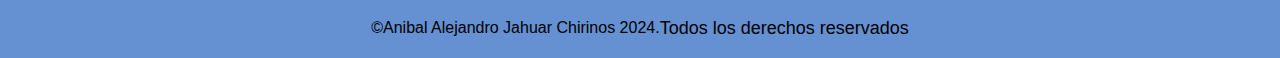
==== commit bb08c566: "Update IA.html" ====
--- a/IA.html
+++ b/IA.html
@@ -17,7 +17,7 @@
             <a href="Tipos.html">Tipos</a>
             <a href="IA.html">IA'S</a>
             <a href="noticias.html">Noticias</a>
-            
+               <a href="contacto">Contacto</a>            
         </nav>
 
         <section class="banner">
--- a/styles.css
+++ b/styles.css
@@ -71,7 +71,7 @@
 /*Fin navegacion*/
 /*Inicio banner*/
 .banner {
-  background-image: url(../img/IA1.2.avif); /* Aquí colocas la ruta de la imagen */
+  background-image: url(IA1.2.avif); /* Aquí colocas la ruta de la imagen */
   background-size: cover;
   background-position: center;
   background-repeat: no-repeat;
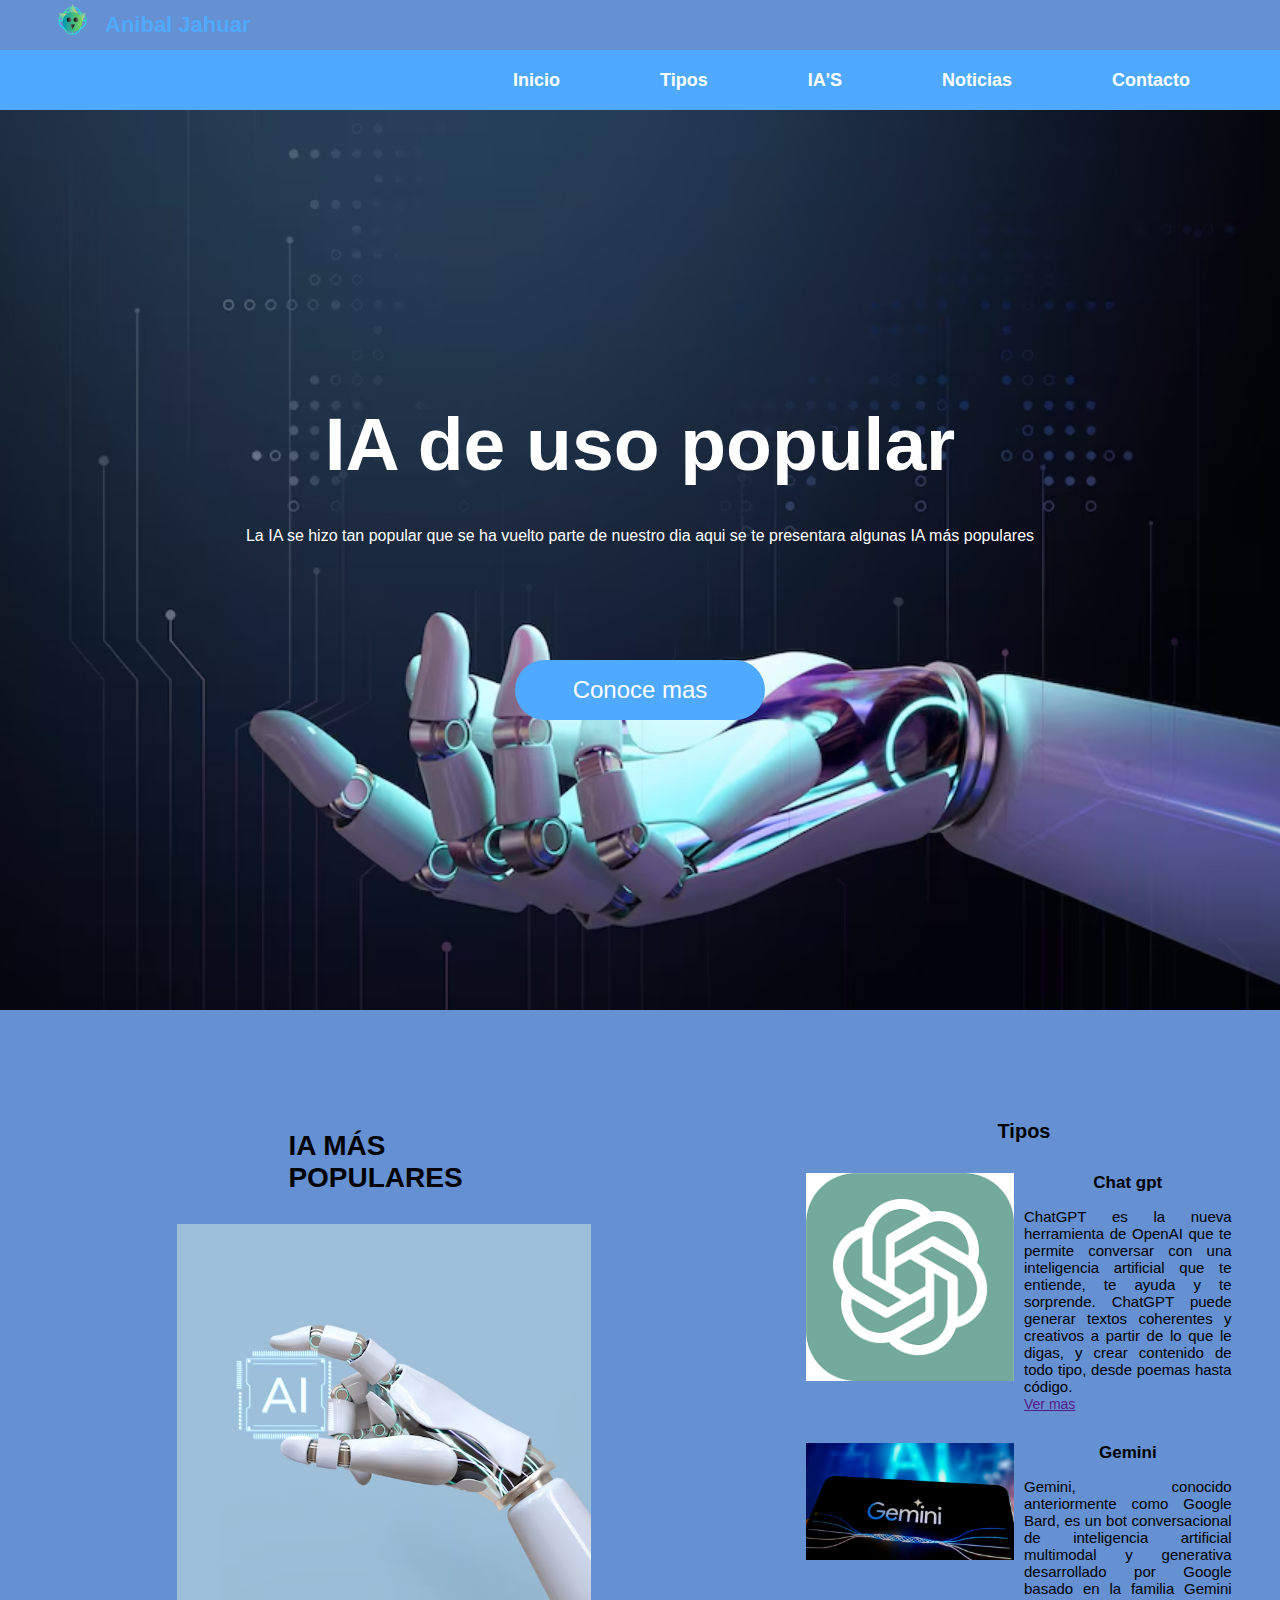
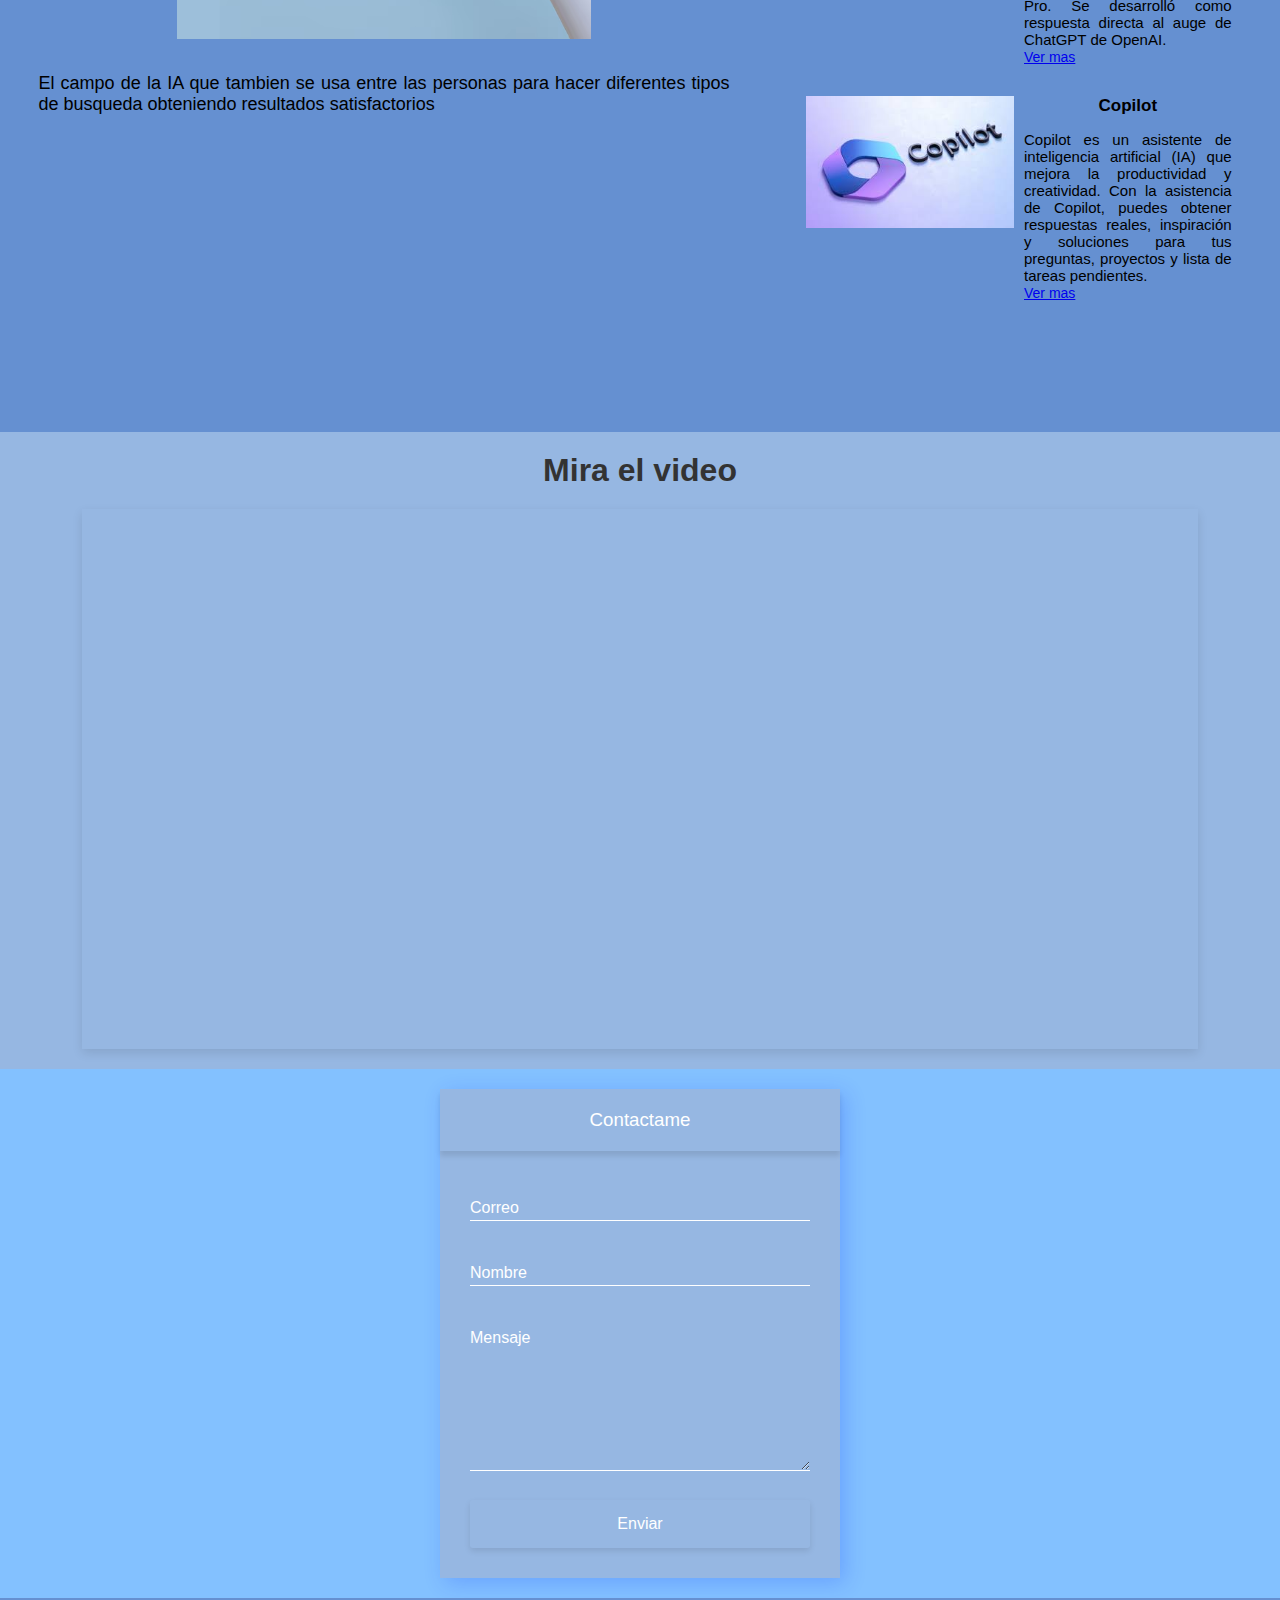
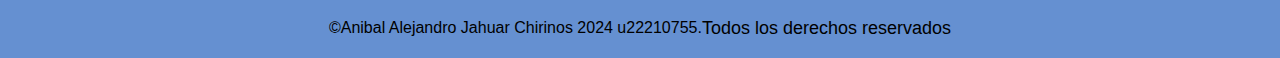
==== commit 7809beb5: "Update IA.html" ====
--- a/IA.html
+++ b/IA.html
@@ -4,7 +4,7 @@
     <meta charset="UTF-8">
     <meta name="viewport" content="width=device-width, initial-scale=1.0">
     <link rel="stylesheet" href="styles.css">
-    <title>Less sem 5</title>
+    <title>sass</title>
 </head>
 <body>
     <main class="main">
@@ -17,7 +17,7 @@
             <a href="Tipos.html">Tipos</a>
             <a href="IA.html">IA'S</a>
             <a href="noticias.html">Noticias</a>
-               <a href="contacto">Contacto</a>            
+               <a href="#contacto">Contacto</a>            
         </nav>
 
         <section class="banner">
@@ -107,7 +107,7 @@
        <!-- Seccion 4 -->
        
             <footer class="footer">
-                &copy;Anibal Alejandro Jahuar Chirinos 2024. <p>Todos los derechos reservados</p>
+                &copy;Anibal Alejandro Jahuar Chirinos 2024 u22210755. <p>Todos los derechos reservados</p>
             </footer>
         </section>
     </main>
